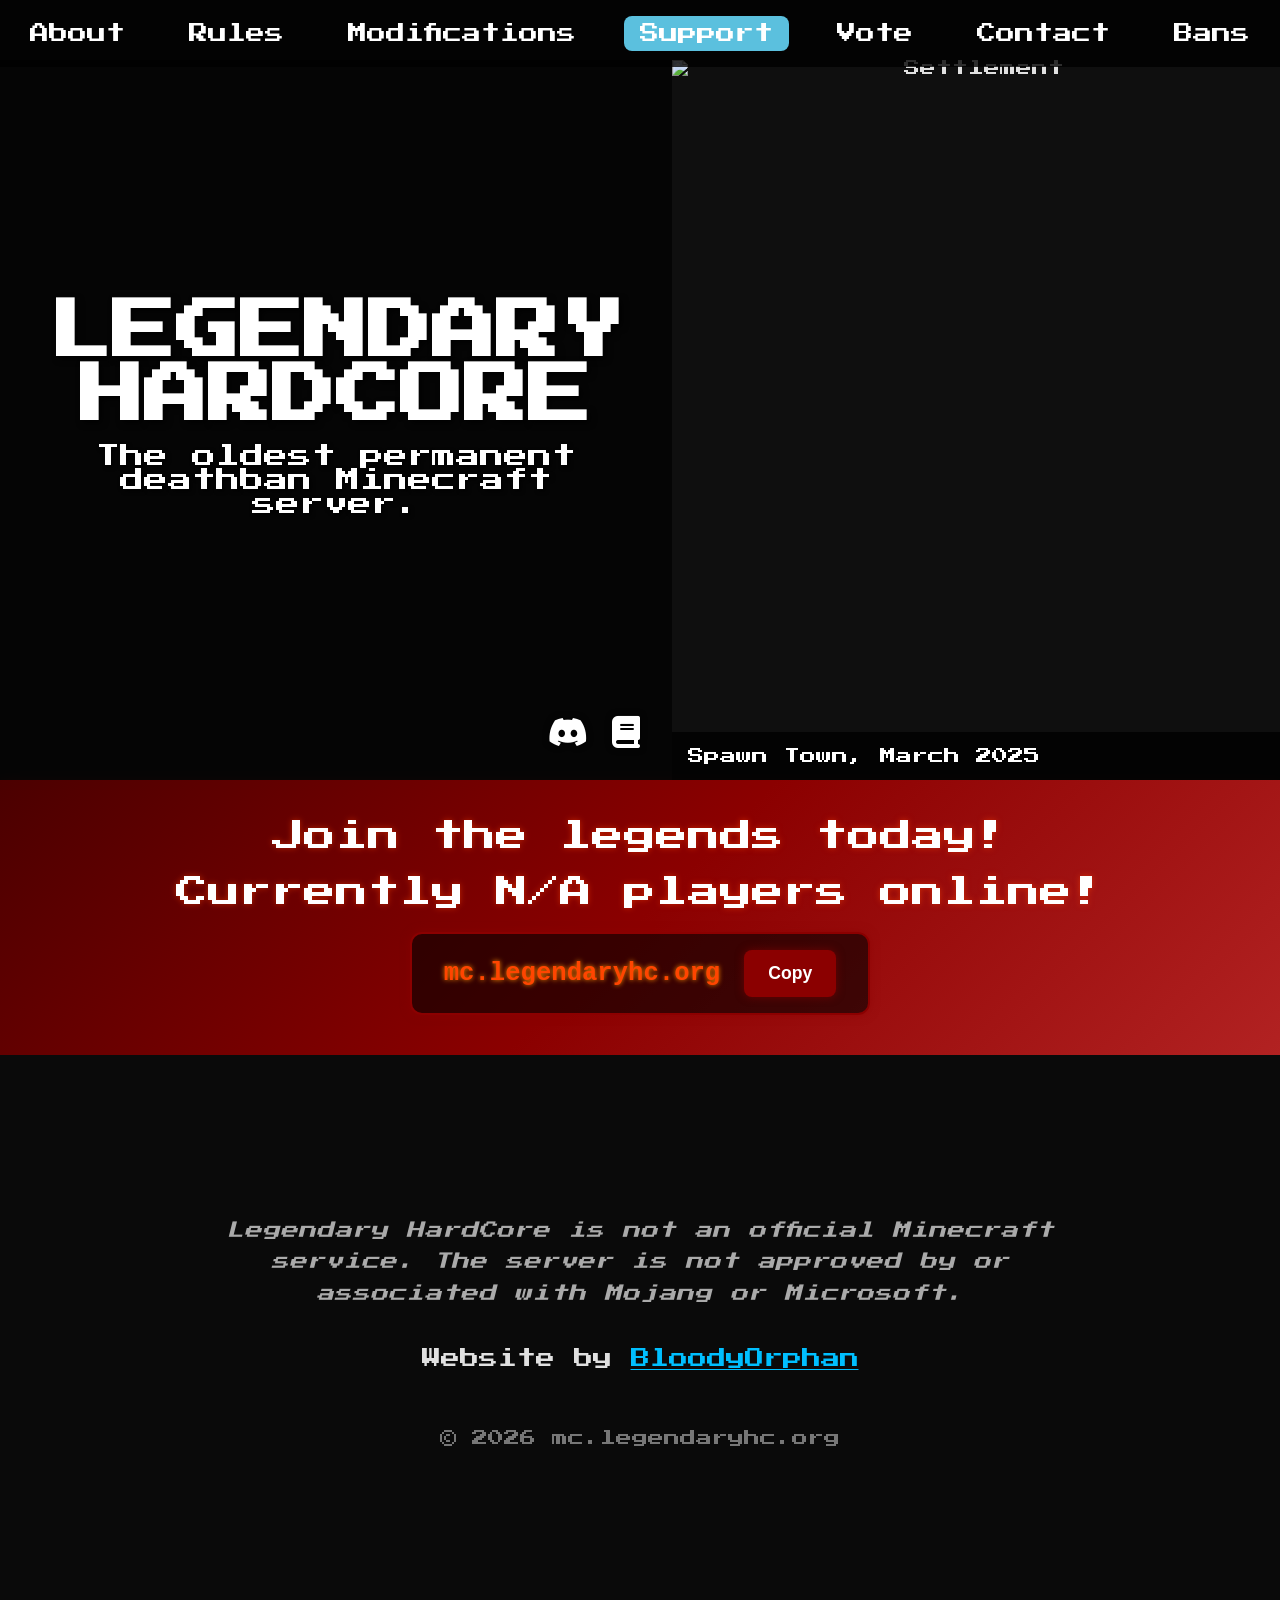
==== index.html @ 34c78698 "Add files via upload Added Core HTML, JS, and CSS" ====
<!DOCTYPE html>
<html lang="en">
<head>
    <meta charset="UTF-8">
    <meta name="viewport" content="width=device-width, initial-scale=1.0">
    <title>LHC - Legendary Hard-Core</title>
    <link rel="stylesheet" href="styles.css">
    <link href="https://fonts.googleapis.com/css2?family=Press+Start+2P&display=swap" rel="stylesheet">
    <!-- Font Awesome for social icons -->
    <link rel="stylesheet" href="https://cdnjs.cloudflare.com/ajax/libs/font-awesome/6.5.1/css/all.min.css">
</head>
<body>
    <!-- Navigation Menu -->
    <nav class="navbar">
        <!-- Hamburger icon (visible on mobile) -->
        <div class="hamburger" id="hamburger">
            <span></span>
            <span></span>
            <span></span>
        </div>

        <!-- Side menu content (hidden by default on mobile, visible horizontal on desktop) -->
        <div class="nav-sidebar" id="nav-sidebar">
            <!-- Close button (X) inside menu for easy close on mobile -->
            <div class="close-btn" id="close-btn">×</div>

            <ul class="nav-menu">
                <li><a href="index.html" class="active">Home</a></li>
                <li><a href="about.html">About</a></li>
                <li><a href="rules.html">Rules</a></li>
                <li><a href="modifications.html">Modifications</a></li>
                <li><a href="support.html" class="shop">Support</a></li>
                <li><a href="vote.html">Vote</a></li>
                <li><a href="contact.html">Contact</a></li>
                <li><a href="https://bans.legendaryhc.org/" target="_blank">Bans</a></li>
                <li><a href="https://wiki.legendaryhc.org/index.php?title=Main_Page" target="_blank">Wiki</a></li>
            </ul>
        </div>
    </nav>

    <header class="hero">
        <div class="left-side">
            <h1>Legendary Hardcore</h1>
            <p>The oldest permanent deathban Minecraft server.</p>
            <div class="social-links">
                <a href="https://discord.gg/legendaryhc" target="_blank" title="Discord"><i class="fab fa-discord"></i></a>
                <a href="https://wiki.legendaryhc.org" target="_blank" title="Wiki"><i class="fas fa-book"></i></a>
                <!-- <a href="https://x.com/yourhandle" target="_blank" title="X (Twitter)"><i class="fab fa-x-twitter"></i></a>
                <a href="https://reddit.com/r/yoursub" target="_blank" title="Reddit"><i class="fab fa-reddit-alien"></i></a>
                <a href="https://instagram.com/yourhandle" target="_blank" title="Instagram"><i class="fab fa-instagram"></i></a>
            -->
            </div>
        </div>
        <div class="right-side">
            <div class="slideshow">
                <img src="images/Spawn_town_jun25.png" alt="Settlement" class="slide active" data-caption='Spawn Town, March 2025'>
                <img src="images/Sevenarkington.png" alt="Settlement" class="slide" data-caption='City of 7arkington, Nation Trifarix: Founded 15 October 2025'>
                <img src="images/Porto_seguro.png" alt="Settlement" class="slide" data-caption='City of Porto Seguro: Founded 11 August 2025'>
                <img src="images/Necropolis.png" alt="Settlement" class="slide" data-caption='City of Necropolis: Founded 15 August 2025'>
                <!-- Add more <img> as needed -->
            </div>
            <div class="caption"></div> 
        </div>
    </header>

    <!-- CTA at the bottom (updated with player count display) -->
        <div class="about-cta">
            <p>Join the legends today!</p>
            <p>Currently <span id="player-count">Loading...</span> players online!</p> 
            <div class="ip-copy">
                <span>mc.legendaryhc.org</span>
                <button onclick="copyIP()" title="Copy IP">Copy</button>
            </div>
        </div>

         <section class="contact">
        </div>

        <div class="contact-content">
            <p class="disclaimer">
                Legendary HardCore is not an official Minecraft service. The server is not approved by or associated with Mojang or Microsoft.
            </p>

            <p class="credits">
                Website by <a href="https://wiki.legendaryhc.org/index.php?title=BloodyOrphan" target="_blank">BloodyOrphan</a>
            </p>

            <p class="copyright">
                © 2026 mc.legendaryhc.org
            </p>
        </div>
    </section>
    <script src="script.js"></script>
</body>
</html>
---- styles.css ----
/* Smooth scrolling for section links */
html {
    scroll-behavior: smooth;
}

body {
    margin: 0;
    font-family: 'Press Start 2P', cursive;
    background: #0f0f0f;
    color: #e0e0e0;
    text-align: center;
    padding-top: 60px; /* Space for fixed menu */
}


@media (max-width: 1023px) {
    body {
        padding-top: 50px; /* Slightly less for mobile */
    }
}

/* Navigation */
.navbar {
    position: fixed;
    top: 0;
    left: 0;
    width: 100%;
    z-index: 1000;
    background: rgba(0, 0, 0, 0.8);
}

/* Hamburger icon (visible on mobile) */
.hamburger {
    display: flex;
    flex-direction: column;
    gap: 7px;
    cursor: pointer;
    padding: 20px;
    position: absolute;
    top: 0;
    right: 0;
}

.hamburger span {
    width: 35px;
    height: 4px;
    background: #fff;
    border-radius: 2px;
    transition: all 0.3s ease;
}

/* X shape when menu is open */
.hamburger.active span:nth-child(1) {
    transform: rotate(45deg) translate(10px, 10px);
}
.hamburger.active span:nth-child(2) {
    opacity: 0;
}
.hamburger.active span:nth-child(3) {
    transform: rotate(-45deg) translate(9px, -9px);
}

/* Slide-out sidebar (for mobile) */
.nav-sidebar {
    position: fixed;
    top: 0;
    right: 0;
    width: 320px;
    height: 100vh;
    background: rgba(0, 0, 0, 0.95);
    backdrop-filter: blur(10px);
    transform: translateX(100%);
    transition: transform 0.4s ease;
    z-index: 999;
}

.nav-sidebar.open {
    transform: translateX(0);
}

/* Close button for mobile */
.close-btn {
    position: absolute;
    top: 20px;
    right: 30px;
    font-size: 40px;
    color: #fff;
    cursor: pointer;
}

/* Menu items */
.nav-menu {
    list-style: none;
    padding: 6rem 2rem 2rem;
    margin: 0;
    height: 100%;
    display: flex;
    flex-direction: column;
    justify-content: center;
}

.nav-menu li {
    margin: 2rem 0;
}

.nav-menu a {
    color: #fff;
    font-size: 1.8rem;
    text-decoration: none;
    transition: color 0.3s, background 0.3s;
    display: block;
    padding: 1rem;
    border-radius: 8px;
}

.nav-menu a:hover {
    color: #4CAF50;
    background: rgba(76, 175, 80, 0.15);
}

/* Active page highlight  */
.nav-menu a.active {
    background: #fff;
    color: #000;
}

/* Shop/Support highlight  */
.nav-menu a.shop {
    background: #5bc0de;
    color: #fff;
}

/* Active shop  */
.nav-menu a.active.shop {
    background: #31b0d5;
    color: #fff;
}

/* Responsive: Horizontal menu on desktop */
@media (min-width: 1024px) {
    .hamburger {
        display: none;
    }

    .nav-sidebar {
        position: static;
        transform: none;
        background: none;
        backdrop-filter: none;
        height: auto;
        width: 100%;
        display: block;
    }

    .close-btn {
        display: none;
    }

    .nav-menu {
        flex-direction: row;
        justify-content: center;
        padding: 1rem 0;
        height: auto;
    }

    .nav-menu li {
        margin: 0 1rem;
    }

    .nav-menu a {
        font-size: 1.2rem;
        padding: 0.5rem 1rem;
    }
}

/* On mobile, force hamburger even if screen is wide but tall */
@media (max-width: 768px) {
    .nav-menu {
        flex-direction: column; /* Ensure vertical stack in sidebar */
    }
    .nav-menu a {
        font-size: 1.6rem; /* Slightly smaller for mobile */
    }
}

/* HERO SECTION (Home) */
.hero {
    display: flex;
    height: 80vh;
}

.left-side {
    width: 50%;
    background-image: url('images/lhc_logo_heads.png');
    background-size: cover;
    background-position: center;
    background-repeat: no-repeat;
    position: relative;
    color: white;
    display: flex;
    flex-direction: column;
    justify-content: center;
    align-items: center;
    padding: 2rem;
}

.left-side::before {
    content: "";
    position: absolute;
    top: 0;
    left: 0;
    right: 0;
    bottom: 0;
    background: rgba(0, 0, 0, 0.65);
    z-index: 1;
}

.left-side > * {
    position: relative;
    z-index: 2;
}

.left-side h1 {
    font-size: 4rem;
    text-shadow: 3px 3px 6px rgba(0,0,0,0.8);
    margin: 0;
    text-transform: uppercase;
}

.left-side p {
    font-size: 1.5rem;
    margin-top: 1rem;
    text-shadow: 2px 2px 4px rgba(0,0,0,0.9);
}

.social-links {
    position: absolute;
    bottom: 2rem;
    right: 2rem;
    display: flex;
    gap: 1.5rem;
    justify-content: flex-end;
}

.social-links a {
    color: white;
    font-size: 2rem;
    text-decoration: none;
    transition: color 0.3s ease;
}

.social-links a:hover {
    color: #4CAF50;
}

.social-links a i {
    text-shadow: 0 0 6px rgba(0,0,0,0.7);
}

.right-side {
    width: 50%;
    position: relative;
    overflow: hidden;
}

.slideshow {
    height: 100%;
    width: 100%;
}

.slide {
    position: absolute;
    top: 0;
    left: 0;
    width: 100%;
    height: 100%;
    object-fit: cover;
    opacity: 0;
    transition: opacity 1s ease-in-out;
}

.slide.active {
    opacity: 1;
}

.caption {
    position: absolute;
    bottom: 0;
    left: 0;
    right: 0;
    background: rgba(0, 0, 0, 0.8);
    color: #fff;
    padding: 1rem;
    font-size: 1rem;
    text-align: left;
}

@media (max-width: 768px) {
    .hero {
        flex-direction: column;
        height: auto; /* Allow natural height on mobile */
    }
    .left-side, .right-side {
        width: 100%;
        height: 50vh; /* Half screen for each */
        padding: 1rem; /* Reduce padding */
    }
    .left-side h1 {
        font-size: 2.5rem; /* Smaller for mobile */
    }
    .left-side p {
        font-size: 1rem;
    }
    .social-links {
        position: static;
        margin-top: 1rem;
        justify-content: center;
        gap: 1rem;
    }
    .social-links a {
        font-size: 1.5rem;
    }
    .slide {
        height: 100%;
        object-fit: contain; /* Fit without cropping on mobile */
    }
    .caption {
        font-size: 0.8rem;
        padding: 0.5rem;
    }
}

/* ABOUT SECTION */
.about {
    background: #111;
    padding: 0;
    color: #e0e0e0;
}

.about-header {
    background: #000;
    padding: 2rem 1rem;
    text-align: center;
}

.about-header h2 {
    margin: 0;
    font-size: 2.8rem;
    text-transform: uppercase;
    letter-spacing: 6px;
}

.about-row {
    display: flex;
    align-items: stretch;
    min-height: 60vh;
    flex-wrap: wrap;
}

.about-row .about-text,
.about-row .about-image {
    flex: 1;
    min-width: 300px;
    padding: 3rem 4rem;
    display: flex;
    flex-direction: column;
    justify-content: center;
}

.about-row .about-text p {
    font-size: 1.15rem;
    line-height: 1.9;
    margin: 0;
}

.about-row .about-image {
    position: relative;
    overflow: hidden;
}

.feature-img {
    width: 100%;
    height: 100%;
    object-fit: cover;
    object-position: center;
    transition: transform 0.4s ease;
}

.about-row:hover .feature-img {
    transform: scale(1.05);
}

.row-1,
.row-3 {
    background: #1a1a1a;
}

.row-2 {
    background: #222222;
}

.about-cta {
    background: linear-gradient(135deg, #4B0000, #8B0000, #B22222);
    padding: 2.5rem;
    text-align: center;
    color: #fff;
    box-shadow: 0 4px 12px rgba(139, 0, 0, 0.4);
}

.about-cta p {
    font-size: 2rem;
    margin: 0 0 1.5rem;
    text-shadow: 0 0 6px rgba(255, 69, 0, 0.5);
}

.ip-copy {
    display: inline-flex;
    align-items: center;
    background: rgba(0, 0, 0, 0.6);
    padding: 1rem 2rem;
    border-radius: 12px;
    font-size: 1.6rem;
    gap: 1.5rem;
    border: 2px solid #8B0000;
    box-shadow: 0 0 10px rgba(139, 0, 0, 0.5);
}

.ip-copy span {
    font-family: monospace;
    color: #FF4500;
    text-shadow: 0 0 5px #FF8C00;
    font-weight: bold;
}

.ip-copy button {
    background: #8B0000;
    color: #fff;
    border: none;
    padding: 0.8rem 1.5rem;
    cursor: pointer;
    border-radius: 8px;
    font-size: 1.1rem;
    font-weight: bold;
    transition: all 0.3s ease;
    box-shadow: 0 0 8px rgba(139, 0, 0, 0.6);
}

.ip-copy button:hover {
    background: #B22222;
    transform: scale(1.03);
    box-shadow: 0 0 12px rgba(178, 34, 34, 0.8);
}

@media (max-width: 768px) {
    .about-header h2 {
        font-size: 2rem;
    }
    .about-row {
        flex-direction: column;
        min-height: auto;
    }
    .about-row .about-text,
    .about-row .about-image {
        padding: 1.5rem 2rem;
        min-height: auto;
    }
    .about-row .about-text p {
        font-size: 1rem;
        line-height: 1.6; 
    }
    .about-cta {
        padding: 2rem 1rem;
    }
    .about-cta p {
        font-size: 1.5rem;
    }
    .ip-copy {
        flex-direction: column;
        gap: 1rem;
        font-size: 1.4rem;
        padding: 0.8rem 1.5rem;
    }
    .ip-copy button {
        padding: 0.6rem 1rem;
        font-size: 1rem;
    }
}

/* RULES SECTION */
.rules {
    background: #0f0f0f;
    padding: 4rem 2rem;
    color: #e0e0e0;
}

.rules-header {
    background: #000;
    padding: 2rem;
    text-align: center;
    border-bottom: 4px solid #00aaff;
}

.rules-header h2 {
    margin: 0;
    font-size: 3.2rem;
    text-transform: uppercase;
    letter-spacing: 8px;
    color: #fff;
}

.rules-intro {
    text-align: center;
    max-width: 900px;
    margin: 2rem auto;
}

.rules-intro p {
    font-size: 1.4rem;
    color: #ffcc00;
    margin: 0;
}

.rules-highlights {
    display: flex;
    justify-content: center;
    gap: 4rem;
    flex-wrap: wrap;
    margin: 4rem 0;
    max-width: 1200px;
    margin-left: auto;
    margin-right: auto;
}

.rule-card {
    background: #1a1a1a;
    padding: 2rem;
    width: 300px;
    text-align: center;
    border-radius: 8px;
    border: 2px solid #333;
    transition: transform 0.3s;
}

.rule-card:hover {
    transform: translateY(-10px);
    border-color: #00aaff;
}

.rule-icon {
    font-size: 4rem;
    color: #00aaff;
    margin-bottom: 1rem;
}

.rule-card p {
    font-size: 1.1rem;
    margin: 0;
}

.rules-details {
    max-width: 1000px;
    margin: 0 auto;
    text-align: center;
    font-size: 1.15rem;
    line-height: 1.8;
}

.rules-details p {
    margin-bottom: 1.5rem;
}

.rules-details a {
    color: #ffcc00;
    text-decoration: underline;
}

.rules-details a:hover {
    color: #fff;
}

@media (max-width: 768px) {
    .rules {
        padding: 2rem 1rem;
    }
    .rules-header h2 {
        font-size: 2.2rem;
    }
    .rules-intro p {
        font-size: 1.2rem;
    }
    .rules-highlights {
        flex-direction: column;
        gap: 2rem;
    }
    .rule-card {
        width: 100%;
        padding: 1.5rem;
    }
    .rule-icon {
        font-size: 3rem;
    }
    .rule-card p {
        font-size: 1rem;
    }
    .rules-details {
        font-size: 1rem;
        padding: 0 1rem;
    }
}

/* SUPPORT SECTION - COMPACT & EVEN CARDS */
.support {
    background: #0a0a0a url('images/backgrounds/2025-10-23_02.30.45.png') center/cover no-repeat fixed;
    padding: 6rem 2rem 12rem;
    color: #fff;
    position: relative;
}

.support::before {
    content: "";
    position: absolute;
    top: 0;
    left: 0;
    right: 0;
    bottom: 0;
    background: rgba(0, 0, 0, 0.65);
    z-index: 0;
}

.support > * {
    position: relative;
    z-index: 1;
}

.support-container {
    display: flex;
    max-width: 1400px;
    margin: 0 auto;
    gap: 6rem;
    flex-wrap: wrap;
}

.support-text {
    flex: 1;
    min-width: 380px;
}

.support-text h2 {
    font-size: 5rem;
    text-transform: uppercase;
    color: #ffd700;
    margin-bottom: 0.5rem;
    letter-spacing: 4px;
}

.support-text h3 {
    font-size: 3rem;
    color: #00bfff;
    margin-bottom: 2rem;
}

.support-text p {
    font-size: 1.3rem;
    line-height: 1.9;
    margin-bottom: 2rem;
}

.visit-store {
    display: inline-block;
    background: #ff4500;
    color: white;
    padding: 1.2rem 3rem;
    font-size: 1.6rem;
    text-decoration: none;
    border-radius: 8px;
    margin-top: 2rem;
    font-weight: bold;
    transition: background 0.3s;
}

.visit-store:hover {
    background: #ff6347;
}

.support-ranks {
    flex: 1;
    display: flex;
    flex-direction: column;
    gap: 4rem;
}

.rank-card {
    position: relative;
    height: 260px;
    perspective: 1000px;
    cursor: pointer;
    transition: transform 0.3s ease;
}

.rank-card:hover {
    transform: translateY(-8px);
}

.rank-inner {
    position: absolute;
    width: 100%;
    height: 100%;
    transition: transform 0.8s;
    transform-style: preserve-3d;
}

.rank-card:hover .rank-inner {
    transform: rotateY(180deg);
}

.rank-front,
.rank-back {
    position: absolute;
    width: 100%;
    height: 100%;
    backface-visibility: hidden;
    display: flex;
    flex-direction: column;
    justify-content: center;
    align-items: center;
    border-radius: 16px;
    padding: 1.5rem;
    background: rgba(20, 20, 20, 0.92);
    border: 3px solid #444;
    box-shadow: 0 6px 20px rgba(0,0,0,0.7);
    overflow: hidden;
}

.rank-back {
    transform: rotateY(180deg);
    background: rgba(30, 30, 30, 0.98);
    overflow-y: auto;
}

.rank-heart {
    width: 120px;
    height: 120px;
    margin-bottom: 1rem;
}

.rank-card h4 {
    font-size: 2.4rem;
    margin: 0.5rem 0;
    color: #ffd700;
}

.price {
    font-size: 1.6rem;
    color: #00ff9d;
    font-weight: bold;
    text-align: center;
}

.rank-back ul {
    list-style: none;
    padding: 0 1.5rem;
    margin: 0;
    text-align: left;
    font-size: 1rem;
    line-height: 1.7;
}

.rank-back li {
    margin-bottom: 0.7rem;
    position: relative;
    padding-left: 1.6rem;
}

.rank-back li:before {
    content: "→";
    position: absolute;
    left: 0;
    color: #ffd700;
}

.gold .rank-front { border-color: #ffd700; }
.diamond .rank-front { border-color: #00bfff; }
.hardcore .rank-front { border-color: #ff4500; }

@media (max-width: 768px) {
    .support {
        padding: 4rem 1rem 8rem;
    }
    .support-container {
        flex-direction: column;
        gap: 3rem;
    }
    .support-text h2 {
        font-size: 3.5rem;
    }
    .support-text h3 {
        font-size: 2.2rem;
    }
    .support-text p {
        font-size: 1.1rem;
    }
    .visit-store {
        padding: 1rem 2rem;
        font-size: 1.4rem;
    }
    .support-ranks {
        gap: 3rem;
    }
    .rank-card {
        height: auto; /* Allow natural height on mobile */
    }
    .rank-inner {
        transform: none !important; /* Disable flip on mobile for simplicity; show front only or tap to flip if needed */
    }
    .rank-back {
        display: none; /* Optional: Show only front on mobile, or add JS tap to toggle */
    }
    .rank-heart {
        width: 80px;
        height: 80px;
    }
    .rank-card h4 {
        font-size: 2rem;
    }
    .price {
        font-size: 1.4rem;
    }
}

/* VOTE SECTION */
.vote {
    background: #0a0a0a url('images/vote-bg.png') center/cover no-repeat fixed;
    padding: 6rem 2rem 10rem;
    color: #e0e0e0;
    position: relative;
}

.vote::before {
    content: "";
    position: absolute;
    top: 0; left: 0; right: 0; bottom: 0;
    background: rgba(0, 0, 0, 0.7);
    z-index: 0;
}

.vote > * {
    position: relative;
    z-index: 1;
}

.vote-header {
    background: #000;
    padding: 2rem;
    text-align: center;
    border-bottom: 4px solid #00aaff;
}

.vote-header h2 {
    margin: 0;
    font-size: 3.5rem;
    text-transform: uppercase;
    letter-spacing: 8px;
    color: #fff;
}

.vote-intro {
    max-width: 1000px;
    margin: 3rem auto;
    text-align: center;
}

.vote-intro p {
    font-size: 1.3rem;
    line-height: 1.8;
    margin-bottom: 1.5rem;
}

.perks-list {
    list-style: none;
    padding: 0;
    margin: 2rem 0;
    font-size: 1.2rem;
}

.perks-list li {
    margin-bottom: 1rem;
    color: #ffcc00;
}

.streak-note {
    font-size: 1.1rem;
    color: #aaa;
    font-style: italic;
}

.vote-table {
    display: flex;
    justify-content: center;
    gap: 3rem;
    flex-wrap: wrap;
    max-width: 1200px;
    margin: 4rem auto;
}

.vote-column {
    flex: 1;
    min-width: 300px;
    background: rgba(30, 30, 30, 0.8);
    padding: 2rem;
    border-radius: 12px;
    border: 2px solid #333;
}

.vote-column h3 {
    font-size: 2rem;
    color: #00aaff;
    margin-bottom: 1.5rem;
    text-align: center;
}

.vote-link {
    display: block;
    background: #222;
    color: #fff;
    padding: 1rem;
    margin-bottom: 1rem;
    text-decoration: none;
    border-radius: 8px;
    transition: background 0.3s;
}

.vote-link:hover {
    background: #00aaff;
}

.streak-tier,
.milestone-tier {
    background: #1a1a1a;
    padding: 1rem;
    margin-bottom: 1rem;
    border-radius: 8px;
    text-align: center;
    font-size: 1.1rem;
}

.vote-note {
    text-align: center;
    font-size: 1.2rem;
    color: #aaa;
    margin-top: 3rem;
}

@media (max-width: 768px) {
    .vote {
        padding: 4rem 1rem 6rem;
    }
    .vote-header h2 {
        font-size: 2.5rem;
    }
    .vote-intro p {
        font-size: 1.1rem;
    }
    .perks-list {
        font-size: 1rem;
    }
    .streak-note {
        font-size: 1rem;
    }
    .vote-table {
        flex-direction: column;
        gap: 2rem;
    }
    .vote-column {
        min-width: 100%;
        padding: 1.5rem;
    }
    .vote-column h3 {
        font-size: 1.8rem;
    }
    .vote-link {
        padding: 0.8rem;
        font-size: 1rem;
    }
}

/* CONTACT SECTION */
.contact {
    background: #0a0a0a;
    padding: 6rem 2rem 8rem;
    color: #e0e0e0;
    text-align: center;
}

.contact-header {
    background: #000;
    padding: 2rem;
    margin-bottom: 3rem;
}

.contact-header h2 {
    margin: 0;
    font-size: 3.5rem;
    text-transform: uppercase;
    letter-spacing: 8px;
    color: #fff;
}

.contact-content {
    max-width: 900px;
    margin: 0 auto;
    font-size: 1.3rem;
    line-height: 1.8;
}

.contact-content p {
    margin-bottom: 2rem;
}

.contact-content a {
    color: #00bfff;
    text-decoration: underline;
}

.contact-content a:hover {
    color: #fff;
}

.disclaimer {
    font-size: 1.1rem;
    color: #aaa;
    font-style: italic;
    margin: 4rem 0 2rem;
}

.credits {
    font-size: 1.2rem;
    margin: 2rem 0;
}

.copyright {
    font-size: 1rem;
    color: #777;
    margin-top: 3rem;
}

@media (max-width: 768px) {
    .contact {
        padding: 4rem 1rem 6rem;
    }
    .contact-header {
        padding: 1.5rem;
        margin-bottom: 2rem;
    }
    .contact-header h2 {
        font-size: 2.5rem;
    }
    .contact-content {
        font-size: 1.1rem;
        padding: 0 1rem;
    }
    .disclaimer {
        margin: 2rem 0 1rem;
        font-size: 1rem;
    }
    .credits {
        font-size: 1.1rem;
    }
    .copyright {
        font-size: 0.9rem;
    }
    .ip-copy { 
        flex-direction: column;
    }
}

/* MODIFICATIONS SECTION (from previous) */
.modifications {
    background: #0a0a0a url('images/vote-bg.png') center/cover no-repeat fixed; 
    padding: 6rem 2rem 10rem; /* Increased padding for better spacing with background */
    color: #e0e0e0;
    position: relative;
}

.modifications::before {
    content: "";
    position: absolute;
    top: 0;
    left: 0;
    right: 0;
    bottom: 0;
    background: rgba(0, 0, 0, 0.7); /* Dark overlay for readability */
    z-index: 0;
}

.modifications > * {
    position: relative;
    z-index: 1;
}

.modifications-header {
    background: #000;
    padding: 2rem;
    text-align: center;
    border-bottom: 4px solid #00aaff;
}

.modifications-header h2 {
    margin: 0;
    font-size: 3.2rem;
    text-transform: uppercase;
    letter-spacing: 8px;
    color: #fff;
}

.modifications-intro {
    text-align: center;
    max-width: 900px;
    margin: 2rem auto;
}

.modifications-intro p {
    font-size: 1.4rem;
    color: #ffcc00;
    margin: 0;
}

.modifications-columns {
    display: flex;
    justify-content: space-between; /* Pushes columns to far left and far right */
    max-width: 1200px; /* Wider container for larger middle gap */
    margin: 4rem auto;
    gap: 4rem; /* Minimum gap, but space-between will maximize it */
}

.modifications-list {
    list-style: none;
    padding: 0;
    font-size: 1.15rem;
    line-height: 1.8;
    text-align: left;
    flex: 1; /* Allows each column to take equal space if needed, but with space-between */
    max-width: 45%; /* Limits width for larger center gap */
}

@media (max-width: 768px) {
    .modifications {
        padding: 4rem 1rem 6rem;
    }
    .modifications-header h2 {
        font-size: 2.5rem;
    }
    .modifications-intro p {
        font-size: 1.2rem;
        padding: 0 1rem;
    }
    .modifications-columns {
        flex-direction: column;
        gap: 2rem;
    }
    .modifications-list {
        max-width: 100%;
        font-size: 1rem;
        line-height: 1.6;
    }
    .modifications-list li {
        margin-bottom: 1rem;
    }
}

.modifications-list li {
    margin-bottom: 1.5rem;
    position: relative;
    padding-left: 2rem;
}

.modifications-list li::before {
    content: "•";
    position: absolute;
    left: 0;
    color: #00aaff;
    font-size: 1.5rem;
}

@media (max-width: 768px) {
    .modifications-header h2 {
        font-size: 2.5rem;
    }
    .modifications-list {
        text-align: center;
        padding: 0 1rem;
    }
    .modifications-list li {
        padding-left: 0;
        text-align: left;
    }
    .modifications-list li::before {
        left: -1rem;
    }
}
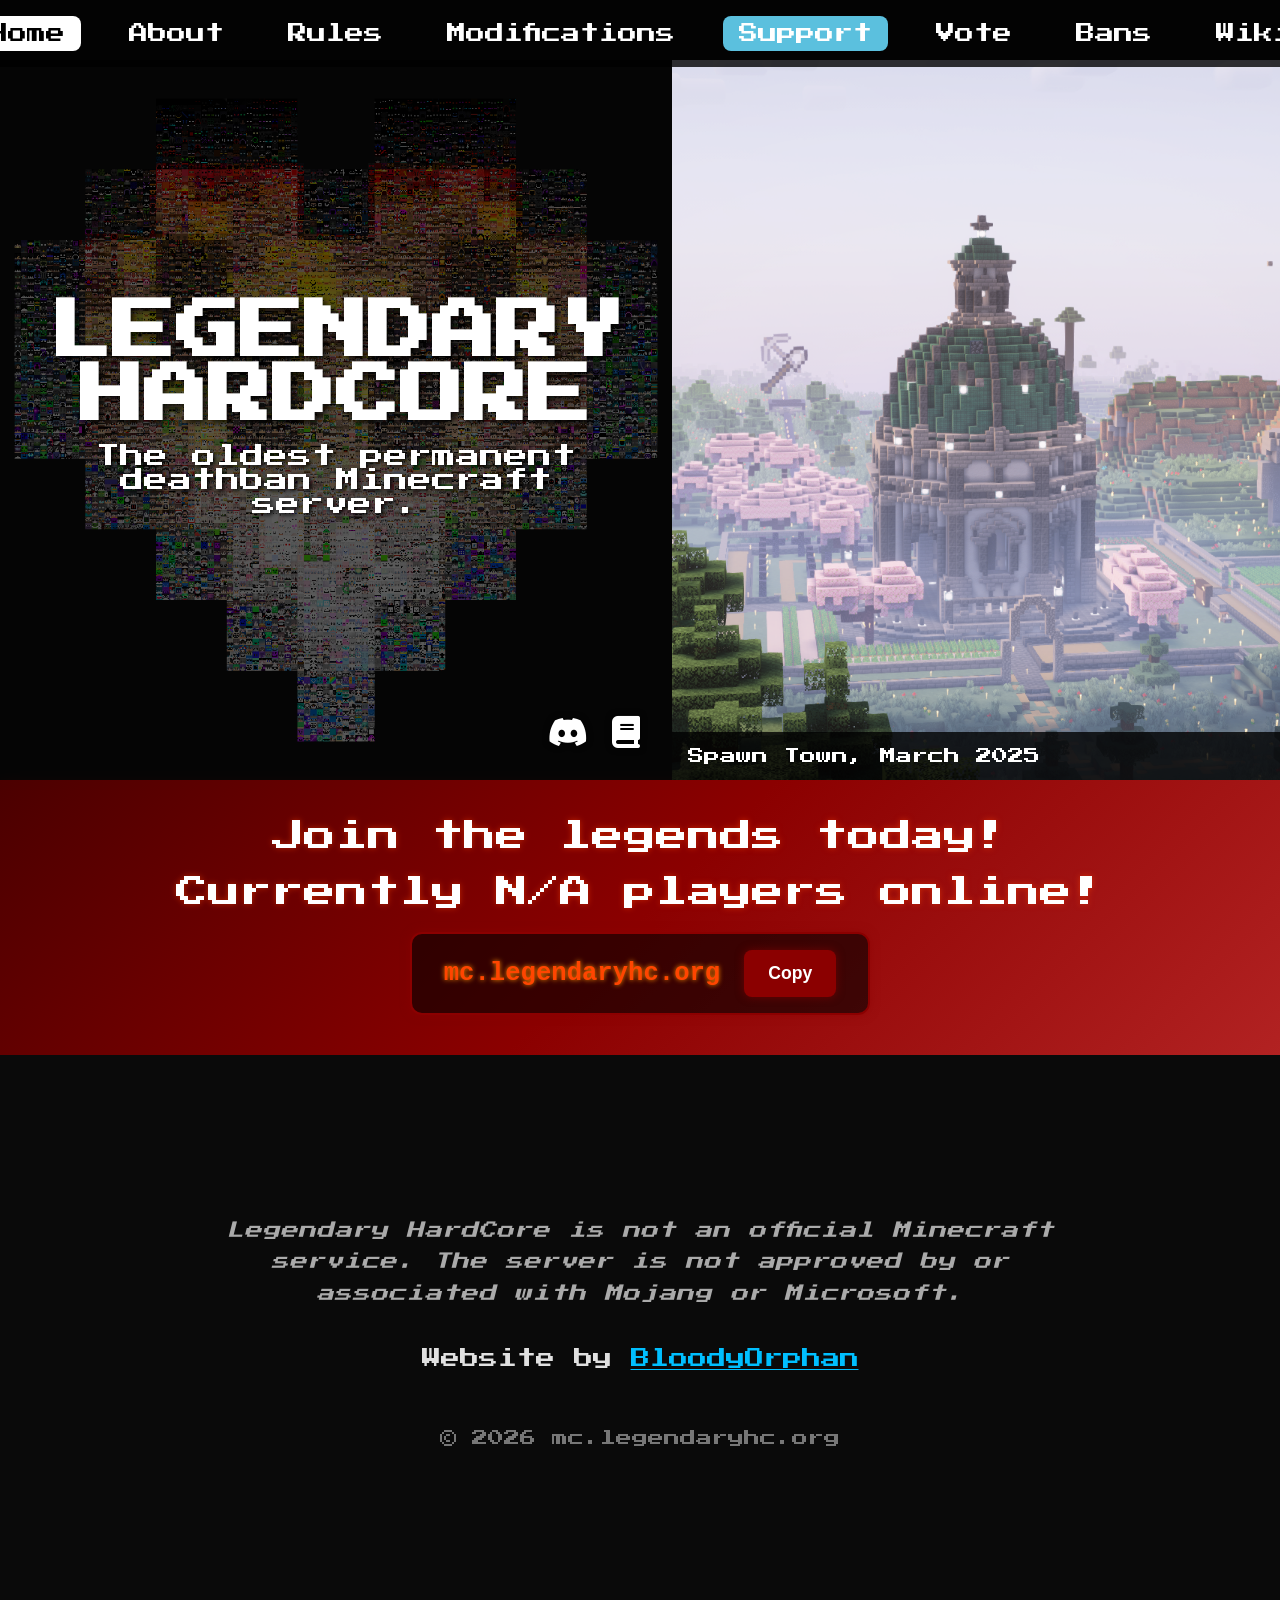
==== commit 267ce296: "Update index.html Removed: <li><a href="contact.html">Contact</a></li>" ====
--- a/index.html
+++ b/index.html
@@ -31,7 +31,6 @@
                 <li><a href="modifications.html">Modifications</a></li>
                 <li><a href="support.html" class="shop">Support</a></li>
                 <li><a href="vote.html">Vote</a></li>
-                <li><a href="contact.html">Contact</a></li>
                 <li><a href="https://bans.legendaryhc.org/" target="_blank">Bans</a></li>
                 <li><a href="https://wiki.legendaryhc.org/index.php?title=Main_Page" target="_blank">Wiki</a></li>
             </ul>
@@ -92,4 +91,5 @@
     </section>
     <script src="script.js"></script>
 </body>
-</html>+
+</html>
--- a/styles.css
+++ b/styles.css
@@ -1075,7 +1075,7 @@
 
 /* MODIFICATIONS SECTION (from previous) */
 .modifications {
-    background: #0a0a0a url('images/vote-bg.png') center/cover no-repeat fixed; 
+    background: #0a0a0a url('images/backgrounds/torihen castle.PNG') center/cover no-repeat fixed; 
     padding: 6rem 2rem 10rem; /* Increased padding for better spacing with background */
     color: #e0e0e0;
     position: relative;
@@ -1196,4 +1196,6 @@
     .modifications-list li::before {
         left: -1rem;
     }
-}+
+}
+
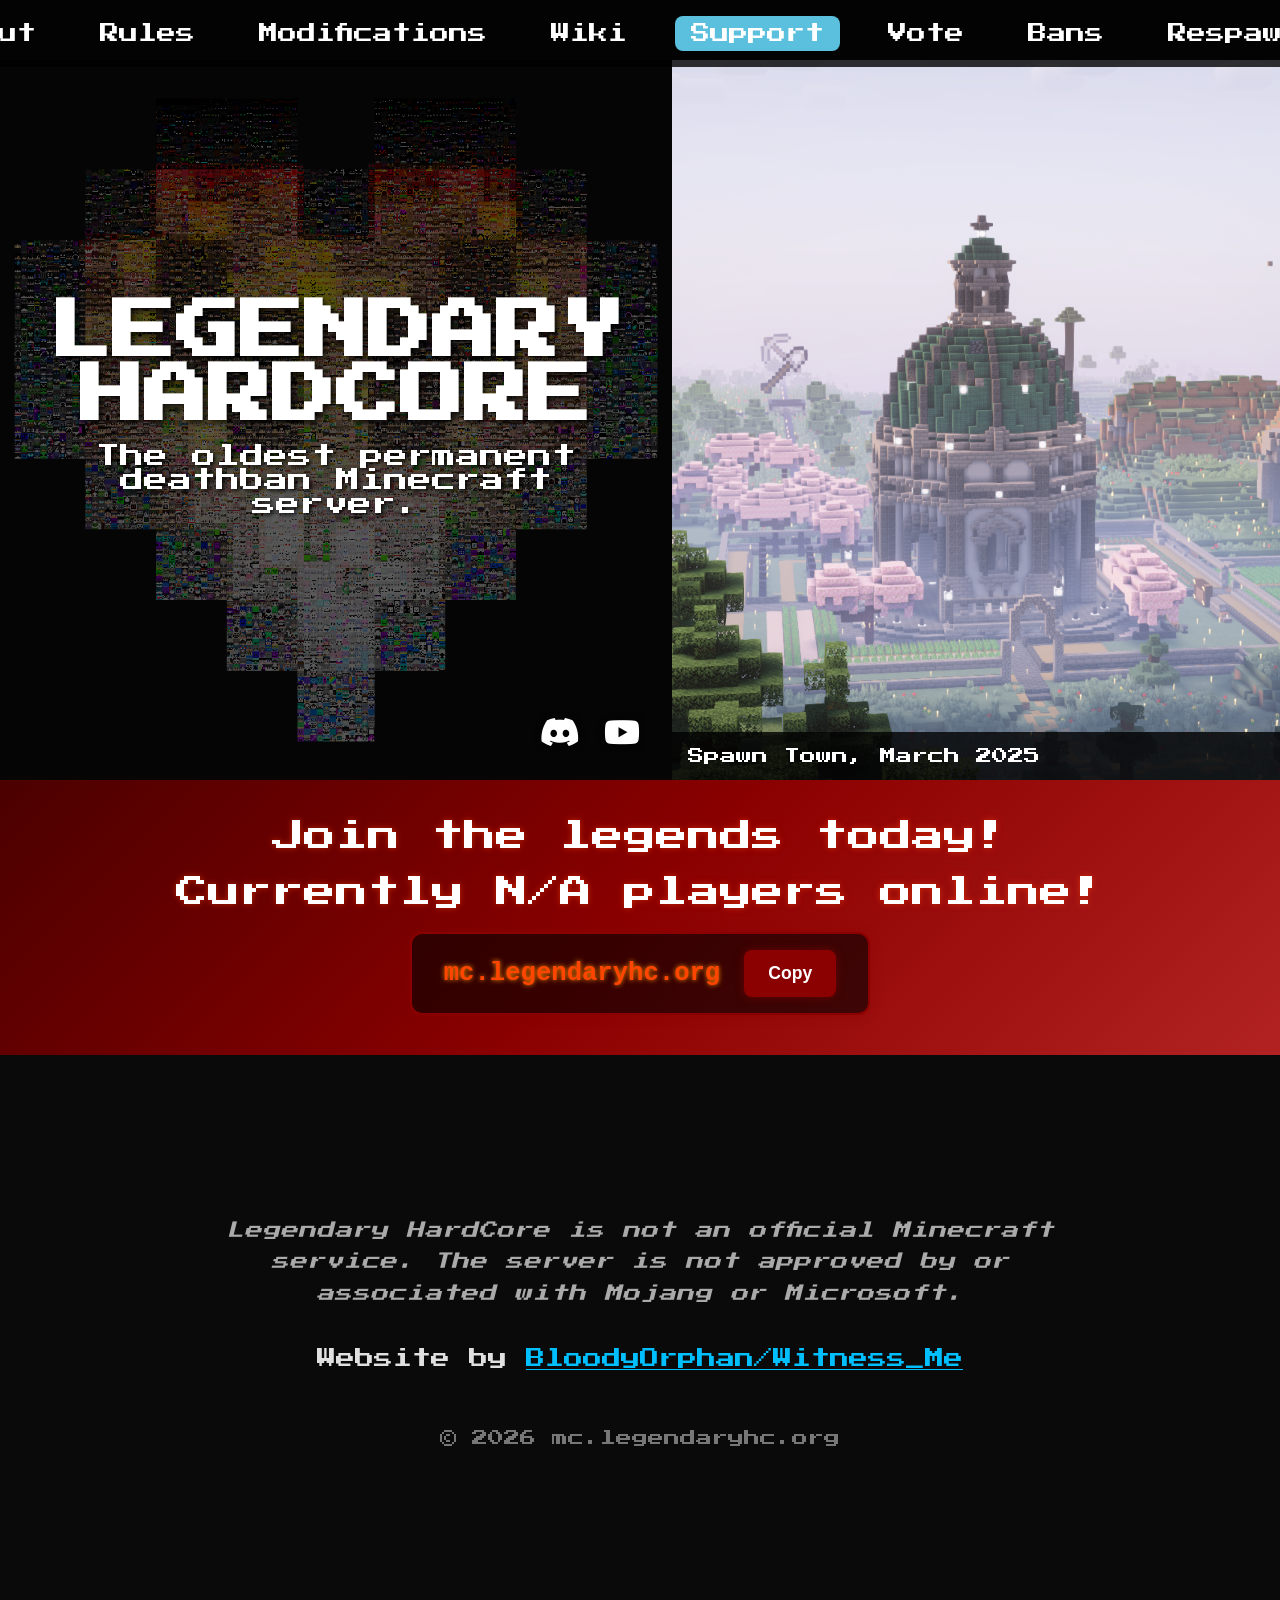
==== commit 7a8d6470: "Update index.html" ====
--- a/index.html
+++ b/index.html
@@ -1,3 +1,4 @@
+<!-- Updated index.html (add class="home" to body) -->
 <!DOCTYPE html>
 <html lang="en">
 <head>
@@ -9,7 +10,7 @@
     <!-- Font Awesome for social icons -->
     <link rel="stylesheet" href="https://cdnjs.cloudflare.com/ajax/libs/font-awesome/6.5.1/css/all.min.css">
 </head>
-<body>
+<body class="home">
     <!-- Navigation Menu -->
     <nav class="navbar">
         <!-- Hamburger icon (visible on mobile) -->
@@ -25,14 +26,16 @@
             <div class="close-btn" id="close-btn">×</div>
 
             <ul class="nav-menu">
-                <li><a href="index.html" class="active">Home</a></li>
+                <li><a href="index.html" class="active" >Home</a></li>
                 <li><a href="about.html">About</a></li>
                 <li><a href="rules.html">Rules</a></li>
                 <li><a href="modifications.html">Modifications</a></li>
+                <li><a href="https://wiki.legendaryhc.org/index.php?title=Main_Page" target="_blank">Wiki</a></li>
                 <li><a href="support.html" class="shop">Support</a></li>
                 <li><a href="vote.html">Vote</a></li>
                 <li><a href="https://bans.legendaryhc.org/" target="_blank">Bans</a></li>
-                <li><a href="https://wiki.legendaryhc.org/index.php?title=Main_Page" target="_blank">Wiki</a></li>
+                <li><a href="respawn.html">Respawn</a></li>
+                <li><a href="events.html">Events</a></li>
             </ul>
         </div>
     </nav>
@@ -43,7 +46,7 @@
             <p>The oldest permanent deathban Minecraft server.</p>
             <div class="social-links">
                 <a href="https://discord.gg/legendaryhc" target="_blank" title="Discord"><i class="fab fa-discord"></i></a>
-                <a href="https://wiki.legendaryhc.org" target="_blank" title="Wiki"><i class="fas fa-book"></i></a>
+                <a href="https://www.youtube.com/@LegendaryHardcore" target="_blank" title="YouTube"><i class="fab fa-youtube"></i></a>
                 <!-- <a href="https://x.com/yourhandle" target="_blank" title="X (Twitter)"><i class="fab fa-x-twitter"></i></a>
                 <a href="https://reddit.com/r/yoursub" target="_blank" title="Reddit"><i class="fab fa-reddit-alien"></i></a>
                 <a href="https://instagram.com/yourhandle" target="_blank" title="Instagram"><i class="fab fa-instagram"></i></a>
@@ -81,7 +84,7 @@
             </p>
 
             <p class="credits">
-                Website by <a href="https://wiki.legendaryhc.org/index.php?title=BloodyOrphan" target="_blank">BloodyOrphan</a>
+                Website by <a href="https://wiki.legendaryhc.org/index.php?title=BloodyOrphan" target="_blank">BloodyOrphan/Witness_Me</a>
             </p>
 
             <p class="copyright">
@@ -93,3 +96,5 @@
 </body>
 
 </html>
+</html>
+
--- a/styles.css
+++ b/styles.css
@@ -1199,3 +1199,109 @@
 
 }
 
+/* EVENTS SECTION */
+.events {
+    background: #0a0a0a;
+    padding: 6rem 2rem 8rem;
+    color: #e0e0e0;
+    text-align: center;
+}
+
+.events-header {
+    background: #000;
+    padding: 2rem;
+    margin-bottom: 3rem;
+}
+
+.events-header h2 {
+    margin: 0;
+    font-size: 3.5rem;
+    text-transform: uppercase;
+    letter-spacing: 8px;
+    color: #fff;
+}
+
+.events-content {
+    max-width: 900px;
+    margin: 0 auto;
+    font-size: 1.3rem;
+    line-height: 1.8;
+}
+
+.events-content p {
+    margin-bottom: 2rem;
+}
+
+.events-placeholder {
+    margin: 2rem 0;
+    text-align: left;
+}
+
+.events-placeholder h3 {
+    font-size: 2rem;
+    margin-bottom: 1rem;
+}
+
+.events-placeholder ul {
+    list-style: disc;
+    padding-left: 2rem;
+}
+
+@media (max-width: 768px) {
+    .events {
+        padding: 4rem 1rem 6rem;
+    }
+    .events-header h2 {
+        font-size: 2.5rem;
+    }
+    .events-content {
+        font-size: 1.1rem;
+        padding: 0 1rem;
+    }
+}
+
+/* RESPAWN SECTION */
+.respawn {
+    background: #0a0a0a;
+    padding: 6rem 2rem 8rem;
+    color: #e0e0e0;
+    text-align: center;
+}
+
+.respawn-header {
+    background: #000;
+    padding: 2rem;
+    margin-bottom: 3rem;
+}
+
+.respawn-header h2 {
+    margin: 0;
+    font-size: 3.5rem;
+    text-transform: uppercase;
+    letter-spacing: 8px;
+    color: #fff;
+}
+
+.respawn-content {
+    max-width: 900px;
+    margin: 0 auto;
+    font-size: 1.3rem;
+    line-height: 1.8;
+}
+
+.respawn-content p {
+    margin-bottom: 2rem;
+}
+
+@media (max-width: 768px) {
+    .respawn {
+        padding: 4rem 1rem 6rem;
+    }
+    .respawn-header h2 {
+        font-size: 2.5rem;
+    }
+    .respawn-content {
+        font-size: 1.1rem;
+        padding: 0 1rem;
+    }
+}
